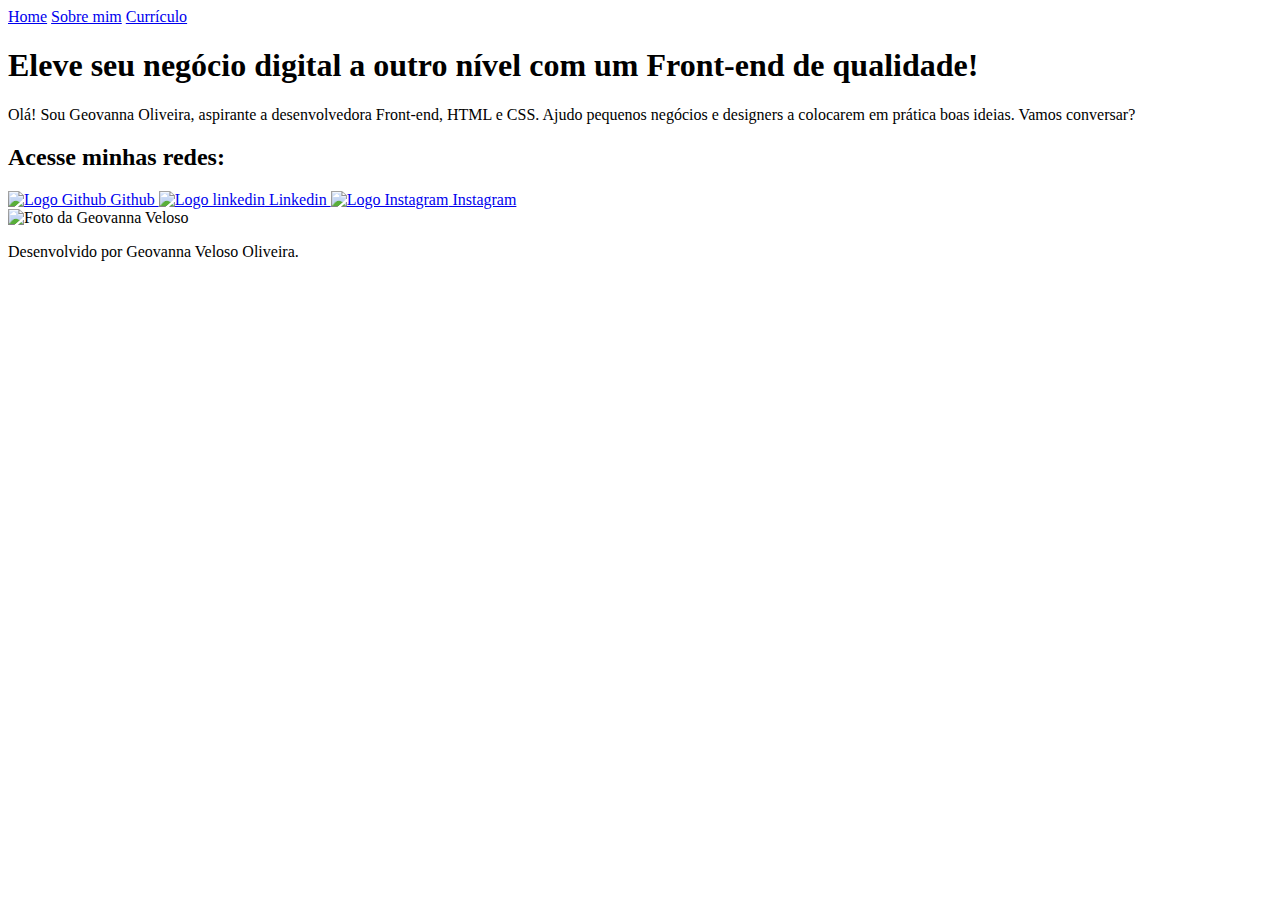
==== index.html @ aa6b1a08 "Add files via upload" ====
<!DOCTYPE html>
<html lang="pt-br">
<head>
    <meta charset="UTF-8">
    <meta http-equiv="X-UA-Compatible" content="IE=edge">
    <meta name="viewport" content="width=device-width, initial-scale=1.0">
    <title>Portifólio</title>
    <link rel="stylesheet" href="./styles/style.css">
</head>
<body>
    <header class="cabecalho">
        <nav class="cabecalho__menu">
            <a class="cabecalho__menu__link" href="index.html">Home</a>
            <a class="cabecalho__menu__link" href="about.html">Sobre mim</a>
            <a class="cabecalho__menu__link" href="curriculum.html">Currículo</a>
        </nav>
    </header>
    <main class="apresentacao">
        <section class="apresentacao__conteudo">
            <h1 class="apresentacao__conteudo__titulo">Eleve seu negócio digital a outro nível 
            <strong class="titulo-destaque">com um Front-end de qualidade!</strong></h1>
            <p class="apresentacao__conteudo__texto">Olá! Sou Geovanna Oliveira, aspirante a desenvolvedora Front-end, 
            HTML e CSS. Ajudo pequenos negócios e designers a colocarem em prática boas 
            ideias. Vamos conversar?</p>
            <div class="apresentacao__links">
                <h2 class="apresentacao__links_subtitulo">Acesse minhas redes:</h2>
                <a class="apresentacao__links__link" href="https://github.com/eugegeeh">
                    <img src="./assets/github.png" alt="Logo Github">
                    Github
                </a>
                <a class="apresentacao__links__link" href="https://www.linkedin.com/in/geovanna-v-85835310b/">
                    <img src="./assets/linkedin.png" alt="Logo linkedin">
                    Linkedin
                </a>
                <a class="apresentacao__links__link" href="https://www.instagram.com/eugegeeh/">
                    <img src="./assets/instagram.png" alt="Logo Instagram">
                    Instagram
                </a>
            </div>
        </section>
        <img src="./assets/Imagem2.png" alt="Foto da Geovanna Veloso">
    </main>
    <footer class="rodape">
        <p>Desenvolvido por Geovanna Veloso Oliveira.</p>
    </footer>
</body>
</html>
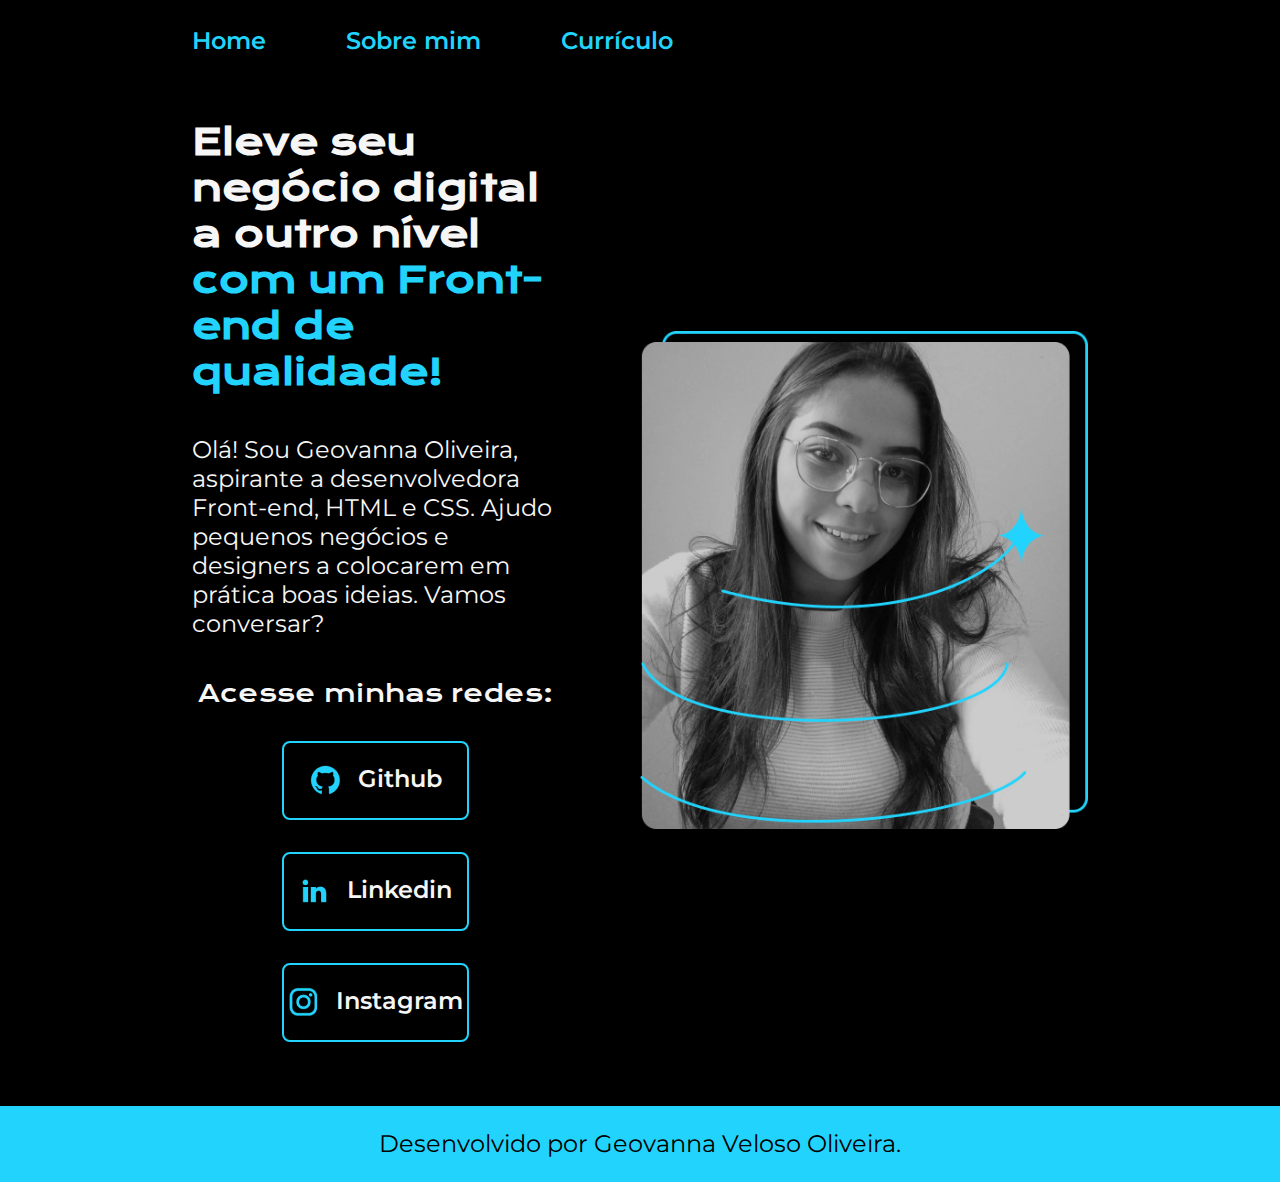
==== commit 043b7946: "Add files via upload" ====
--- a/index.html
+++ b/index.html
@@ -24,21 +24,21 @@
             ideias. Vamos conversar?</p>
             <div class="apresentacao__links">
                 <h2 class="apresentacao__links_subtitulo">Acesse minhas redes:</h2>
-                <a class="apresentacao__links__link" href="https://github.com/eugegeeh">
+                <a class="apresentacao__links__navegacao" href="https://github.com/eugegeeh">
                     <img src="./assets/github.png" alt="Logo Github">
                     Github
                 </a>
-                <a class="apresentacao__links__link" href="https://www.linkedin.com/in/geovanna-v-85835310b/">
+                <a class="apresentacao__links__navegacao" href="https://www.linkedin.com/in/geovanna-v-85835310b/">
                     <img src="./assets/linkedin.png" alt="Logo linkedin">
                     Linkedin
                 </a>
-                <a class="apresentacao__links__link" href="https://www.instagram.com/eugegeeh/">
+                <a class="apresentacao__links__navegacao" href="https://www.instagram.com/eugegeeh/">
                     <img src="./assets/instagram.png" alt="Logo Instagram">
                     Instagram
                 </a>
             </div>
         </section>
-        <img src="./assets/Imagem2.png" alt="Foto da Geovanna Veloso">
+        <img class="apresentacao__imagem" src="./assets/Imagem2.png" alt="Foto da Geovanna Veloso">
     </main>
     <footer class="rodape">
         <p>Desenvolvido por Geovanna Veloso Oliveira.</p>
--- a/styles/style.css
+++ b/styles/style.css
@@ -0,0 +1,145 @@
+@import url('https://fonts.googleapis.com/css2?family=Krona+One&family=Montserrat:wght@400;600&display=swap');
+
+:root {
+    --cor-primaria: #000000;
+    --cor-secundaria: #F6F6F6;
+    --cor-terciaria: #22D4FD;
+    --cor-hover: #272727;
+
+    --fonte-primaria: 'Krona One', sans-serif;
+    --fonte-secundaria: 'Montserrat', sans-serif;
+}
+
+* {
+    margin: 0;
+    padding: 0;
+}
+
+body {
+    box-sizing: border-box;
+    background-color: var(--cor-primaria);
+    color: var(--cor-secundaria);
+}
+
+.cabecalho {
+    padding: 2% 0% 0% 15%;
+}
+
+.cabecalho__menu {
+    display: flex;
+    gap: 80px;
+}
+
+.cabecalho__menu__link {
+    font-family: var(--fonte-secundaria);
+    font-weight: 600;
+    font-size: 1.5rem;
+    color: var(--cor-terciaria);
+    text-decoration: none;
+
+}
+
+.apresentacao {
+    padding: 5% 15%;
+    display: flex;
+    align-items: center;
+    justify-content: space-between;
+    gap: 82px;
+}
+
+.apresentacao__conteudo {
+    width: 50%;
+    display: flex;
+    flex-direction: column;
+    gap: 40px;
+}
+
+.apresentacao__conteudo__titulo {
+    font-size: 2.25rem;
+    font-family: var(--fonte-primaria);
+}
+
+.titulo-destaque {
+    color: var(--cor-terciaria);
+} 
+
+.apresentacao__conteudo__texto {
+    font-size: 1.5rem;
+    font-family: var(--fonte-secundaria);
+}
+
+.apresentacao__links {
+    display: flex;
+    flex-direction: column;
+    justify-content: space-between;
+    align-items: center;
+    gap: 32px;
+}
+
+.apresentacao__links_subtitulo {
+    font-family: var(--fonte-primaria);
+    font-weight: 400;
+    font-size: 1.5rem;
+}
+
+.apresentacao__links__navegacao {
+    /* background-color: #22D4FD; */
+    display: flex;
+    justify-content: center;
+    gap: 16px;
+    border: 2px solid var(--cor-terciaria);
+    width: 50%;
+    text-align: center;
+    border-radius: 8px;
+    font-size: 1.5rem;
+    font-weight: 600;
+    padding: 21.5px 0;
+    text-decoration: none;
+    color: var(--cor-secundaria);
+    font-family: var(--fonte-secundaria);
+}
+
+.apresentacao__links__navegacao:hover {
+    background-color: var(--cor-hover);
+}
+
+.apresentacao__imagem {
+    width: 50%;
+}
+
+.rodape {
+    padding: 23.64px;
+    color: var(--cor-primaria);
+    background-color: var(--cor-terciaria);
+    text-align: center;
+    font-size: 1.5rem;
+    font-family: var(--fonte-secundaria);
+    font-weight: 400;
+}
+
+
+.apresentacao__conteudo__texto a{
+    text-decoration: none;
+    color: var(--cor-terciaria);
+}
+
+/* CSS media query dentro de um stylesheet --> */
+@media (max-width: 1250px) {
+    .cabecalho {
+        padding: 10%;
+    }
+
+    .cabecalho__menu {
+        justify-content: center;
+    }
+
+    .apresentacao {
+        flex-direction: column-reverse;
+        padding: 5%;
+    }
+   
+    .apresentacao__conteudo {
+        width: auto;
+    }
+}
+
